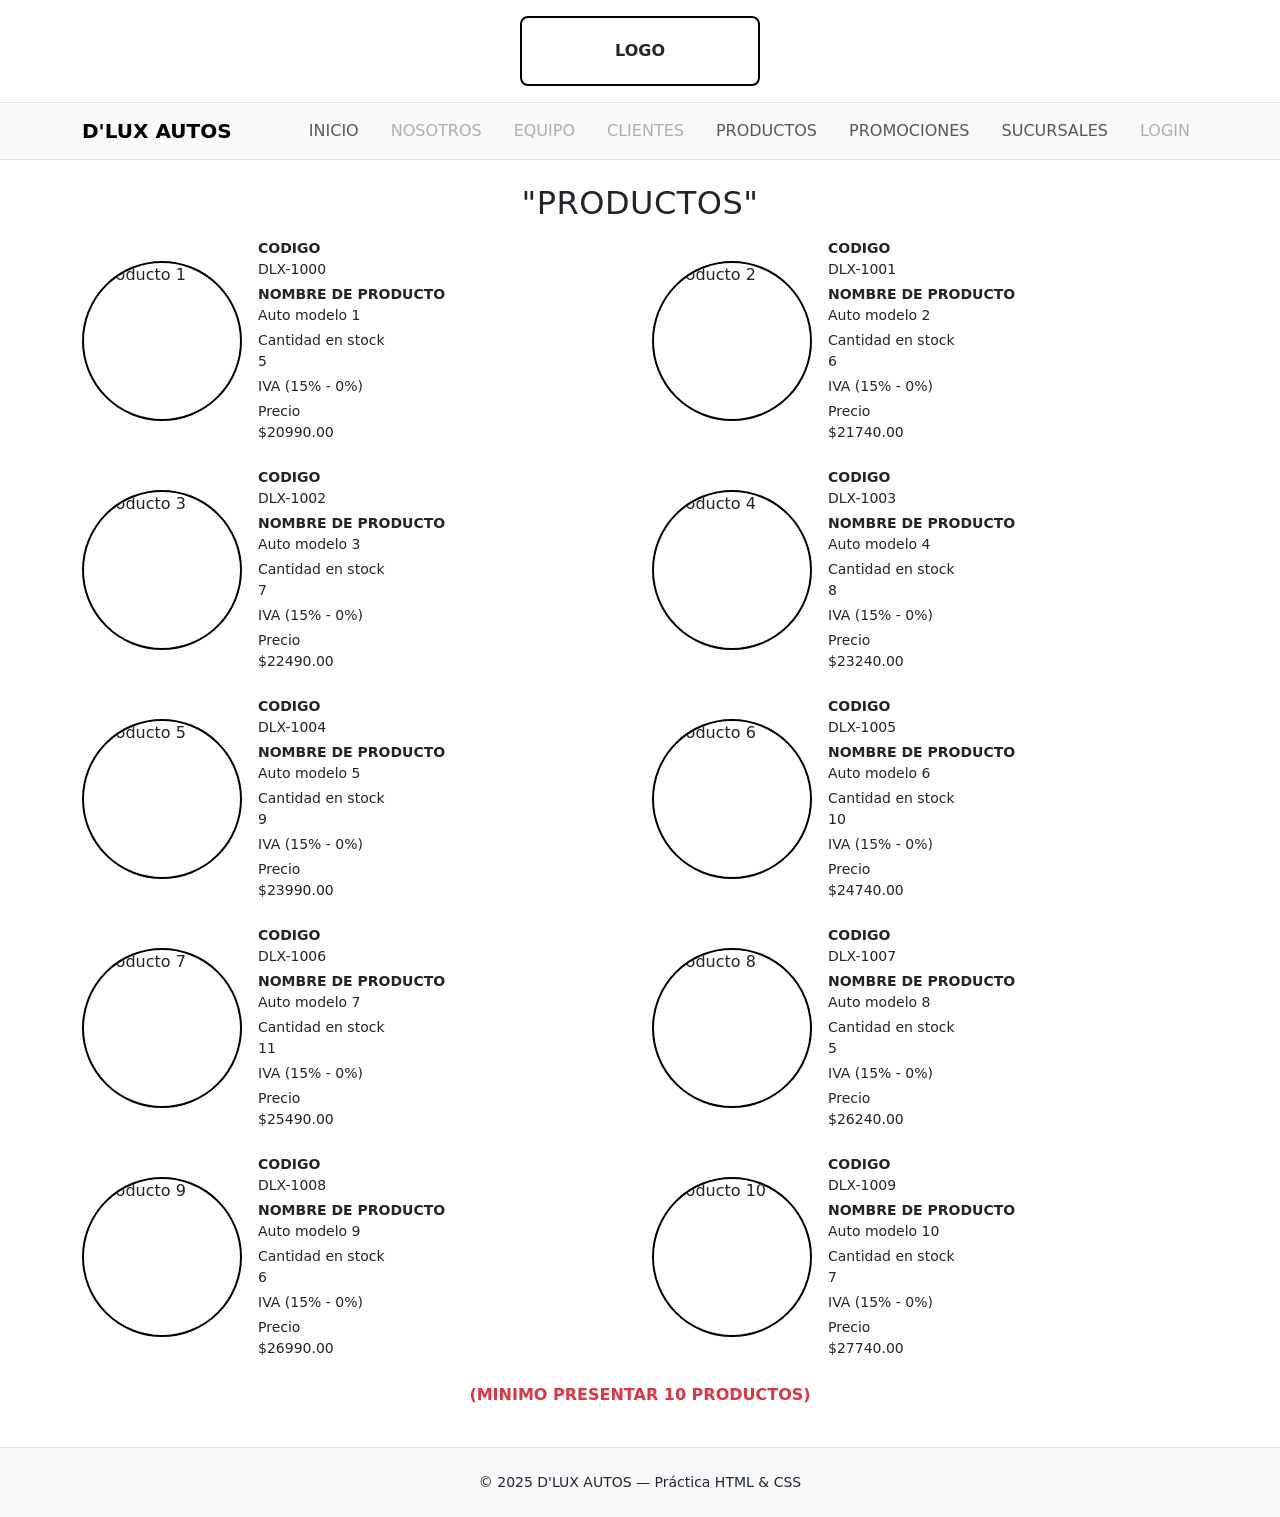
==== productos.html @ fcad5718 "Add initial HTML structure for D'LUX AUTOS website with main pages: index, productos, promociones, a" ====
<!doctype html>
<html lang="es">
<head>
  <meta charset="utf-8">
  <meta name="viewport" content="width=device-width, initial-scale=1">
  <title>D'LUX AUTOS</title>
  <link href="https://cdn.jsdelivr.net/npm/bootstrap@5.3.3/dist/css/bootstrap.min.css" rel="stylesheet">
  <link href="css/styles.css" rel="stylesheet">
</head>
<body>
<header class="py-3 text-center">
  <div class="logo-box mx-auto">LOGO</div>
</header>
<nav class="navbar navbar-expand-lg navbar-light bg-light border-top border-bottom">
  <div class="container">
    <a class="navbar-brand fw-bold" href="index.html">D'LUX AUTOS</a>
    <button class="navbar-toggler" type="button" data-bs-toggle="collapse" data-bs-target="#nav"
      aria-controls="nav" aria-expanded="false" aria-label="Toggle navigation">
      <span class="navbar-toggler-icon"></span>
    </button>
    <div class="collapse navbar-collapse" id="nav">
      <ul class="navbar-nav ms-auto gap-lg-3">
        <li class="nav-item"><a class="nav-link" href="index.html">INICIO</a></li>
        <li class="nav-item"><a class="nav-link disabled" aria-disabled="true" href="#">NOSOTROS</a></li>
        <li class="nav-item"><a class="nav-link disabled" aria-disabled="true" href="#">EQUIPO</a></li>
        <li class="nav-item"><a class="nav-link disabled" aria-disabled="true" href="#">CLIENTES</a></li>
        <li class="nav-item"><a class="nav-link" href="productos.html">PRODUCTOS</a></li>
        <li class="nav-item"><a class="nav-link" href="promociones.html">PROMOCIONES</a></li>
        <li class="nav-item"><a class="nav-link" href="sucursales.html">SUCURSALES</a></li>
        <li class="nav-item"><a class="nav-link disabled" aria-disabled="true" href="#">LOGIN</a></li>
      </ul>
    </div>
  </div>
</nav>
<main class="py-4">
<div class="container">

  <h2 class="text-center mb-3">"PRODUCTOS"</h2>
  <div class="row gy-4">

    <div class="col-lg-6 d-flex align-items-center gap-3">
      <img class="product-img flex-shrink-0" src="https://picsum.photos/seed/prod0/240" alt="Producto 1">
      <div class="small">
        <p class="mb-1"><strong>CODIGO</strong><br> DLX-1000</p>
        <p class="mb-1"><strong>NOMBRE DE PRODUCTO</strong><br> Auto modelo 1</p>
        <p class="mb-1">Cantidad en stock<br> 5</p>
        <p class="mb-1">IVA (15% - 0%)</p>
        <p class="mb-0">Precio<br> $20990.00</p>
      </div>
    </div>
    

    <div class="col-lg-6 d-flex align-items-center gap-3">
      <img class="product-img flex-shrink-0" src="https://picsum.photos/seed/prod1/240" alt="Producto 2">
      <div class="small">
        <p class="mb-1"><strong>CODIGO</strong><br> DLX-1001</p>
        <p class="mb-1"><strong>NOMBRE DE PRODUCTO</strong><br> Auto modelo 2</p>
        <p class="mb-1">Cantidad en stock<br> 6</p>
        <p class="mb-1">IVA (15% - 0%)</p>
        <p class="mb-0">Precio<br> $21740.00</p>
      </div>
    </div>
    

    <div class="col-lg-6 d-flex align-items-center gap-3">
      <img class="product-img flex-shrink-0" src="https://picsum.photos/seed/prod2/240" alt="Producto 3">
      <div class="small">
        <p class="mb-1"><strong>CODIGO</strong><br> DLX-1002</p>
        <p class="mb-1"><strong>NOMBRE DE PRODUCTO</strong><br> Auto modelo 3</p>
        <p class="mb-1">Cantidad en stock<br> 7</p>
        <p class="mb-1">IVA (15% - 0%)</p>
        <p class="mb-0">Precio<br> $22490.00</p>
      </div>
    </div>
    

    <div class="col-lg-6 d-flex align-items-center gap-3">
      <img class="product-img flex-shrink-0" src="https://picsum.photos/seed/prod3/240" alt="Producto 4">
      <div class="small">
        <p class="mb-1"><strong>CODIGO</strong><br> DLX-1003</p>
        <p class="mb-1"><strong>NOMBRE DE PRODUCTO</strong><br> Auto modelo 4</p>
        <p class="mb-1">Cantidad en stock<br> 8</p>
        <p class="mb-1">IVA (15% - 0%)</p>
        <p class="mb-0">Precio<br> $23240.00</p>
      </div>
    </div>
    

    <div class="col-lg-6 d-flex align-items-center gap-3">
      <img class="product-img flex-shrink-0" src="https://picsum.photos/seed/prod4/240" alt="Producto 5">
      <div class="small">
        <p class="mb-1"><strong>CODIGO</strong><br> DLX-1004</p>
        <p class="mb-1"><strong>NOMBRE DE PRODUCTO</strong><br> Auto modelo 5</p>
        <p class="mb-1">Cantidad en stock<br> 9</p>
        <p class="mb-1">IVA (15% - 0%)</p>
        <p class="mb-0">Precio<br> $23990.00</p>
      </div>
    </div>
    

    <div class="col-lg-6 d-flex align-items-center gap-3">
      <img class="product-img flex-shrink-0" src="https://picsum.photos/seed/prod5/240" alt="Producto 6">
      <div class="small">
        <p class="mb-1"><strong>CODIGO</strong><br> DLX-1005</p>
        <p class="mb-1"><strong>NOMBRE DE PRODUCTO</strong><br> Auto modelo 6</p>
        <p class="mb-1">Cantidad en stock<br> 10</p>
        <p class="mb-1">IVA (15% - 0%)</p>
        <p class="mb-0">Precio<br> $24740.00</p>
      </div>
    </div>
    

    <div class="col-lg-6 d-flex align-items-center gap-3">
      <img class="product-img flex-shrink-0" src="https://picsum.photos/seed/prod6/240" alt="Producto 7">
      <div class="small">
        <p class="mb-1"><strong>CODIGO</strong><br> DLX-1006</p>
        <p class="mb-1"><strong>NOMBRE DE PRODUCTO</strong><br> Auto modelo 7</p>
        <p class="mb-1">Cantidad en stock<br> 11</p>
        <p class="mb-1">IVA (15% - 0%)</p>
        <p class="mb-0">Precio<br> $25490.00</p>
      </div>
    </div>
    

    <div class="col-lg-6 d-flex align-items-center gap-3">
      <img class="product-img flex-shrink-0" src="https://picsum.photos/seed/prod7/240" alt="Producto 8">
      <div class="small">
        <p class="mb-1"><strong>CODIGO</strong><br> DLX-1007</p>
        <p class="mb-1"><strong>NOMBRE DE PRODUCTO</strong><br> Auto modelo 8</p>
        <p class="mb-1">Cantidad en stock<br> 5</p>
        <p class="mb-1">IVA (15% - 0%)</p>
        <p class="mb-0">Precio<br> $26240.00</p>
      </div>
    </div>
    

    <div class="col-lg-6 d-flex align-items-center gap-3">
      <img class="product-img flex-shrink-0" src="https://picsum.photos/seed/prod8/240" alt="Producto 9">
      <div class="small">
        <p class="mb-1"><strong>CODIGO</strong><br> DLX-1008</p>
        <p class="mb-1"><strong>NOMBRE DE PRODUCTO</strong><br> Auto modelo 9</p>
        <p class="mb-1">Cantidad en stock<br> 6</p>
        <p class="mb-1">IVA (15% - 0%)</p>
        <p class="mb-0">Precio<br> $26990.00</p>
      </div>
    </div>
    

    <div class="col-lg-6 d-flex align-items-center gap-3">
      <img class="product-img flex-shrink-0" src="https://picsum.photos/seed/prod9/240" alt="Producto 10">
      <div class="small">
        <p class="mb-1"><strong>CODIGO</strong><br> DLX-1009</p>
        <p class="mb-1"><strong>NOMBRE DE PRODUCTO</strong><br> Auto modelo 10</p>
        <p class="mb-1">Cantidad en stock<br> 7</p>
        <p class="mb-1">IVA (15% - 0%)</p>
        <p class="mb-0">Precio<br> $27740.00</p>
      </div>
    </div>
    
  </div>
  <p class="text-danger text-center mt-4 fw-bold">(MINIMO PRESENTAR 10 PRODUCTOS)</p>

</div>
</main>
<footer class="py-4 bg-light border-top">
  <div class="container text-center small">
    © 2025 D'LUX AUTOS — Práctica HTML & CSS
  </div>
</footer>
<script src="https://cdn.jsdelivr.net/npm/bootstrap@5.3.3/dist/js/bootstrap.bundle.min.js"></script>
</body>
</html>
---- css/styles.css ----
:root {
  --dlux-primary: #111827;
  --dlux-accent: #b91c1c;
}

body {
  font-family: system-ui, -apple-system, Segoe UI, Roboto, Arial, sans-serif;
}

.logo-box {
  width: 240px;
  height: 70px;
  border: 2px solid #000;
  display: flex;
  align-items: center;
  justify-content: center;
  font-weight: 700;
  border-radius: .5rem;
}

.product-img {
  width: 160px;
  height: 160px;
  border-radius: 50%;
  object-fit: cover;
  border: 2px solid #000;
}

.branch-img {
  width: 160px;
  height: 160px;
  border-radius: 50%;
  object-fit: cover;
  border: 2px solid #000;
}

h2 {
  letter-spacing: .5px;
}

/* mimic wireframe captions */
.card .ratio {
  background: #f8f9fa;
}

/* Header */
#header {
  background-color: #000;
  /* Fondo negro */
  text-align: center;
  /* Centrar contenido */
  padding: 15px 0;
  /* Espaciado arriba y abajo */
}

/* Logo */
#logo {
  width: 120px;
  /* Tamaño reducido del logo */
  height: auto;
  /* Mantiene la proporción */
  display: block;
  margin: 0 auto;
}

/* Fondo del navbar */
#navbar {
  background-color: #767475;
  /* Negro */
  border-bottom: 2px solid #FFD700;
  /* Línea dorada */
}

/* Marca de la empresa */
#navbar-brand {
  color: #FFD700;
  font-size: 20px;
  text-transform: uppercase;
}

#navbar-brand:hover {
  color: #C0C0C0;
  /* Plateado */
}

/* Lista de enlaces */
#nav-list .nav-link {
  color: #FFD700;
  font-weight: bold;
  transition: color 0.3s, border-bottom 0.3s;
}

/* Hover en enlaces */
#nav-list .nav-link:hover {
  color: #fff;
  border-bottom: 2px solid #FFD700;
}

/* Activo / Click */
#nav-list .nav-link:active {
  color: #C0C0C0;
}

/* Fondo general */
#main {
  background-color: #fff;
  /* Fondo blanco */
  padding: 40px 0;
}

/* Carrusel */
#hero img {
  border: 3px solid #FFD700;
  /* Borde dorado */
  border-radius: 25px;
  /* Más redondeado */
  box-shadow: 0 4px 15px rgba(0, 0, 0, 0.2);
}

/* Misión y Visión */
#mission,
#vision {
  margin-top: 100px;
  color: #333;
  /* Texto oscuro para contraste */
}

#mission h3,
#vision h3 {
  color: #FFD700;
  /* Títulos dorados */
  font-weight: bold;
}

#mission p,
#vision p {
  color: #555;
  /* Texto gris */
  line-height: 1.6;
}

/* Opcional: efecto hover elegante en bloques */
#mission .border,
#vision .border {
  transition: transform 0.3s, box-shadow 0.3s;
}

#mission .border:hover,
#vision .border:hover {
  transform: translateY(-5px);
  box-shadow: 0 6px 18px rgba(0, 0, 0, 0.2);
}


/* ===== Footer Base ===== */
#footer {
  background: #000;
  color: #C0C0C0;
  padding: 36px 0 16px;
  position: relative;
  overflow: hidden;
  animation: fadeUp .6s ease-out both;
}

#footer-inner {
  max-width: 1140px;
  margin: 0 auto;
  padding: 0 16px;
}

/* Borde superior dorado animado */
#footer::before {
  content: "";
  position: absolute;
  top: 0;
  left: -50%;
  width: 200%;
  height: 2px;
  background: linear-gradient(90deg, transparent, #FFD700, transparent);
  animation: sweep 4s linear infinite;
  opacity: .9;
}

/* ===== Grid ===== */
#footer-grid {
  display: grid;
  grid-template-columns: 1.2fr .8fr .9fr 1fr;
  gap: 24px;
}

@media (max-width: 992px) {
  #footer-grid {
    grid-template-columns: 1fr 1fr;
  }
}

@media (max-width: 576px) {
  #footer-grid {
    grid-template-columns: 1fr;
  }
}

/* ===== Brand ===== */
#footer-brand h4 {
  color: #FFD700;
  margin: 0 0 8px;
  letter-spacing: .5px;
}

#footer-brand p {
  margin: 0;
  color: #C0C0C0;
}

/* ===== Links ===== */
#footer-links h5,
#footer-contact h5,
#footer-social h5 {
  color: #FFD700;
  margin: 0 0 10px;
  font-size: 1.05rem;
  letter-spacing: .3px;
}

#footer-links ul,
#footer-contact ul {
  list-style: none;
  margin: 0;
  padding: 0;
}

#footer-links li {
  margin: 6px 0;
}

#footer-links a {
  color: #C0C0C0;
  text-decoration: none;
  transition: color .25s, text-shadow .25s;
}

#footer-links a:hover {
  color: #FFFFFF;
  text-shadow: 0 0 8px rgba(255, 215, 0, .6);
}

/* ===== Contacto ===== */
#footer-contact .label {
  color: #FFFFFF;
  margin-right: 6px;
}

#footer-contact a {
  color: #C0C0C0;
  text-decoration: none;
}

#footer-contact a:hover {
  color: #FFFFFF;
}

/* ===== Redes ===== */
#social-list {
  display: flex;
  gap: 12px;
  align-items: center;
  flex-wrap: wrap;
}

.social {
  width: 38px;
  height: 38px;
  display: grid;
  place-items: center;
  color: #C0C0C0;
  background: #111;
  border: 1px solid #333;
  border-radius: 50%;
  transition: transform .25s, color .25s, box-shadow .25s, border-color .25s;
}

.social:hover {
  transform: translateY(-3px) scale(1.05);
  color: #FFD700;
  border-color: #FFD700;
  box-shadow: 0 0 14px rgba(255, 215, 0, .35);
}

/* ===== Copy ===== */
#footer-copy {
  text-align: center;
  margin: 18px 0 0;
  color: #9E9E9E;
  font-size: .92rem;
  letter-spacing: .4px;
}

#footer-copy .brand {
  color: #FFD700;
}

/* ===== Animaciones ===== */
@keyframes sweep {
  0% {
    transform: translateX(-25%);
  }

  100% {
    transform: translateX(25%);
  }
}

@keyframes fadeUp {
  from {
    opacity: 0;
    transform: translateY(10px);
  }

  to {
    opacity: 1;
    transform: translateY(0);
  }
}
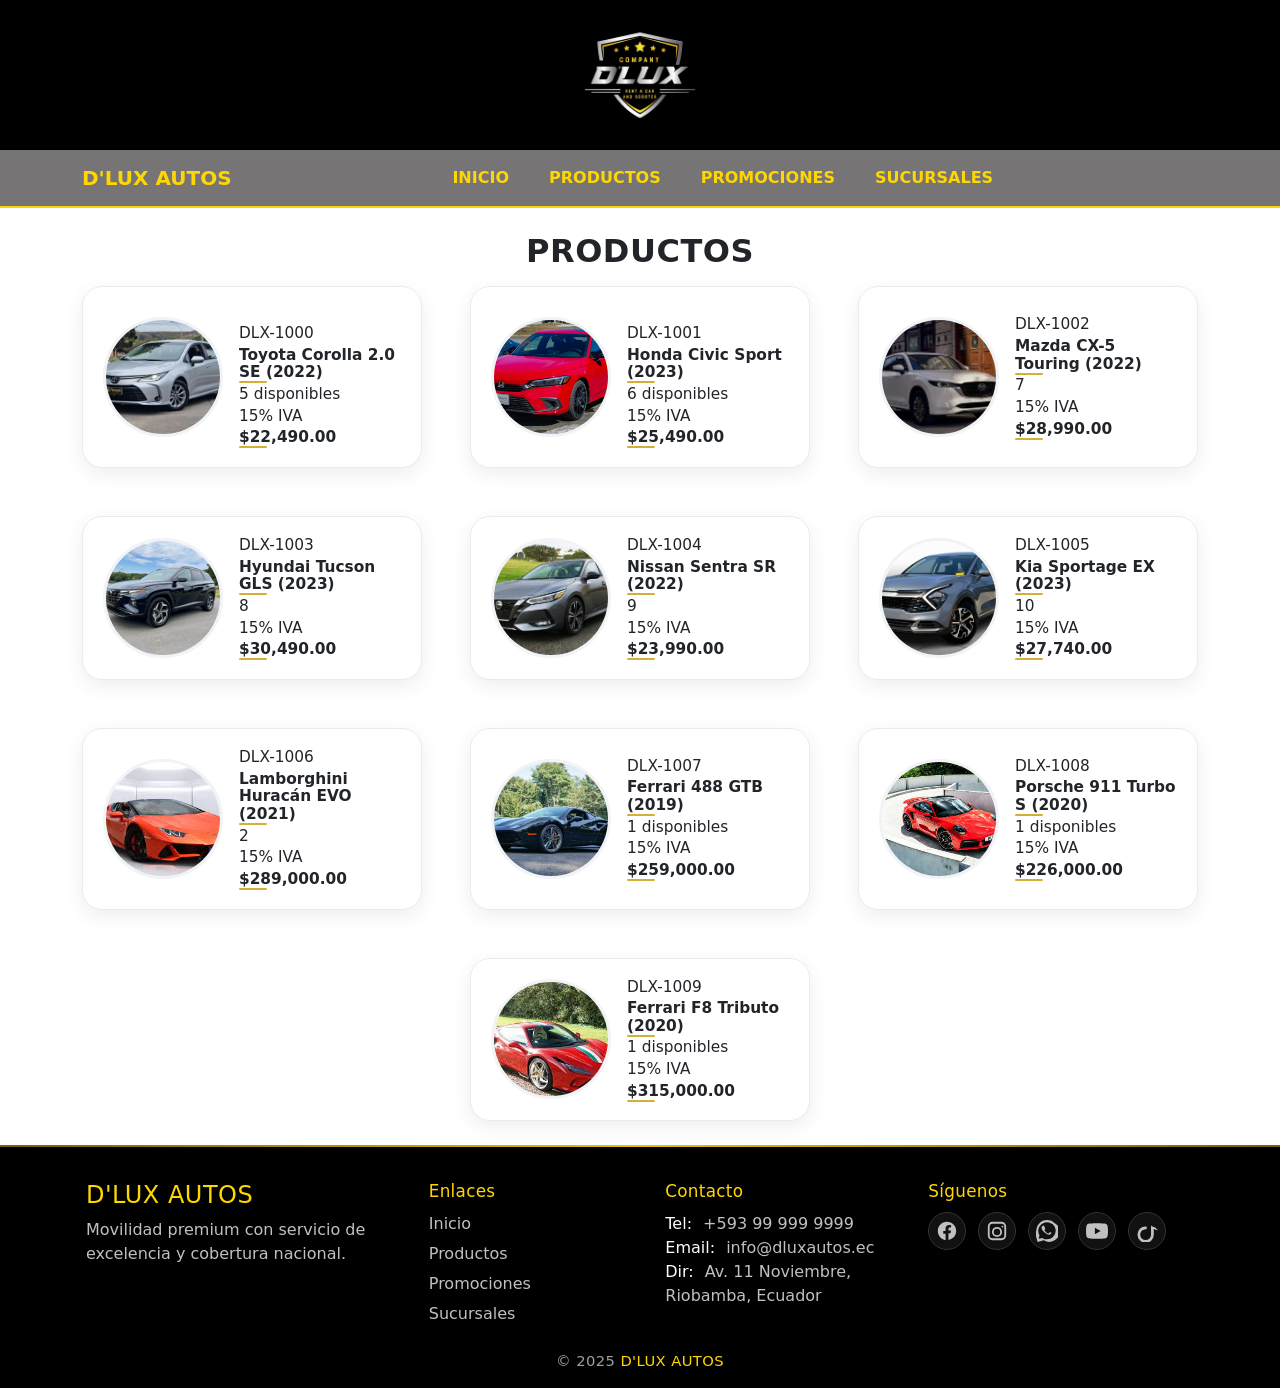
==== commit 3d565433: "Refactor code structure for improved readability and maintainability" ====
--- a/productos.html
+++ b/productos.html
@@ -1,5 +1,6 @@
 <!doctype html>
 <html lang="es">
+
 <head>
   <meta charset="utf-8">
   <meta name="viewport" content="width=device-width, initial-scale=1">
@@ -7,166 +8,240 @@
   <link href="https://cdn.jsdelivr.net/npm/bootstrap@5.3.3/dist/css/bootstrap.min.css" rel="stylesheet">
   <link href="css/styles.css" rel="stylesheet">
 </head>
+
 <body>
-<header class="py-3 text-center">
-  <div class="logo-box mx-auto">LOGO</div>
-</header>
-<nav class="navbar navbar-expand-lg navbar-light bg-light border-top border-bottom">
-  <div class="container">
-    <a class="navbar-brand fw-bold" href="index.html">D'LUX AUTOS</a>
-    <button class="navbar-toggler" type="button" data-bs-toggle="collapse" data-bs-target="#nav"
-      aria-controls="nav" aria-expanded="false" aria-label="Toggle navigation">
-      <span class="navbar-toggler-icon"></span>
-    </button>
-    <div class="collapse navbar-collapse" id="nav">
-      <ul class="navbar-nav ms-auto gap-lg-3">
-        <li class="nav-item"><a class="nav-link" href="index.html">INICIO</a></li>
-        <li class="nav-item"><a class="nav-link disabled" aria-disabled="true" href="#">NOSOTROS</a></li>
-        <li class="nav-item"><a class="nav-link disabled" aria-disabled="true" href="#">EQUIPO</a></li>
-        <li class="nav-item"><a class="nav-link disabled" aria-disabled="true" href="#">CLIENTES</a></li>
-        <li class="nav-item"><a class="nav-link" href="productos.html">PRODUCTOS</a></li>
-        <li class="nav-item"><a class="nav-link" href="promociones.html">PROMOCIONES</a></li>
-        <li class="nav-item"><a class="nav-link" href="sucursales.html">SUCURSALES</a></li>
-        <li class="nav-item"><a class="nav-link disabled" aria-disabled="true" href="#">LOGIN</a></li>
-      </ul>
-    </div>
-  </div>
-</nav>
-<main class="py-4">
-<div class="container">
-
-  <h2 class="text-center mb-3">"PRODUCTOS"</h2>
-  <div class="row gy-4">
-
-    <div class="col-lg-6 d-flex align-items-center gap-3">
-      <img class="product-img flex-shrink-0" src="https://picsum.photos/seed/prod0/240" alt="Producto 1">
-      <div class="small">
-        <p class="mb-1"><strong>CODIGO</strong><br> DLX-1000</p>
-        <p class="mb-1"><strong>NOMBRE DE PRODUCTO</strong><br> Auto modelo 1</p>
-        <p class="mb-1">Cantidad en stock<br> 5</p>
-        <p class="mb-1">IVA (15% - 0%)</p>
-        <p class="mb-0">Precio<br> $20990.00</p>
+  <header id="header">
+    <img src="icons/logo.jpg" alt="D'LUX AUTOS" id="logo">
+  </header>
+  <nav id="navbar" class="navbar navbar-expand-lg">
+    <div class="container">
+      <a id="navbar-brand" class="navbar-brand fw-bold" href="index.html">D'LUX AUTOS</a>
+      <button class="navbar-toggler" type="button" data-bs-toggle="collapse" data-bs-target="#nav" aria-controls="nav"
+        aria-expanded="false" aria-label="Toggle navigation">
+        <span class="navbar-toggler-icon"></span>
+      </button>
+      <div class="collapse navbar-collapse" id="nav">
+        <ul id="nav-list" class="navbar-nav mx-auto gap-lg-4">
+          <li class="nav-item"><a class="nav-link" href="index.html">INICIO</a></li>
+          <li class="nav-item"><a class="nav-link" href="productos.html">PRODUCTOS</a></li>
+          <li class="nav-item"><a class="nav-link" href="promociones.html">PROMOCIONES</a></li>
+          <li class="nav-item"><a class="nav-link" href="sucursales.html">SUCURSALES</a></li>
+        </ul>
       </div>
     </div>
-    
+  </nav>
+  <main class="py-4">
+    <div class="container">
+      <h2 class="text-center mb-3">PRODUCTOS</h2>
+      <div class="row g-5">
+        <div class="col-md-4">
+          <div class="product-item">
+            <a href="img/productos/corolla.jpg" target="_blank" rel="noopener">
+              <img class="product-img" src="img/productos/1.jpg" alt="Toyota Corolla 2.0 SE 2022">
+            </a>
+            <div class="small">
+              <p class="mb-1"><br> DLX-1000</p>
+              <p class="mb-1"><strong>Toyota Corolla 2.0 SE (2022)</strong></p>
+              <p class="mb-1">5 disponibles</p>
+              <p class="mb-1">15% IVA</p>
+              <p class="mb-0"> <strong>$22,490.00</strong></p>
+            </div>
+          </div>
+        </div>
+        <div class="col-md-4">
+          <div class="product-item">
+            <a href="img/productos/civic.jpg" target="_blank" rel="noopener">
+              <img class="product-img" src="img/productos/2.jpg" alt="Honda Civic Sport 2023">
+            </a>
+            <div class="small">
+              <p class="mb-1"><br> DLX-1001</p>
+              <p class="mb-1"><strong>Honda Civic Sport (2023)</strong></p>
+              <p class="mb-1">6 disponibles</p>
+              <p class="mb-1">15% IVA</p>
+              <p class="mb-0"><strong>$25,490.00</strong></p>
+            </div>
+          </div>
+        </div>
+        <div class="col-md-4">
+          <div class="product-item">
+            <a href="img/productos/cx5.jpg" target="_blank" rel="noopener">
+              <img class="product-img" src="img/productos/3.jpg" alt="Mazda CX-5 Touring 2022">
+            </a>
+            <div class="small">
+              <p class="mb-1">DLX-1002</p>
+              <p class="mb-1"><strong>Mazda CX-5 Touring (2022)</strong></p>
+              <p class="mb-1"> 7</p>
+              <p class="mb-1">15% IVA</p>
+              <p class="mb-0"><strong>$28,990.00</strong></p>
+            </div>
+          </div>
+        </div>
+        <div class="col-md-4">
+          <div class="product-item">
+            <a href="img/productos/tucson.jpg" target="_blank" rel="noopener">
+              <img class="product-img" src="img/productos/4.jpg" alt="Hyundai Tucson GLS 2023">
+            </a>
+            <div class="small">
+              <p class="mb-1">DLX-1003</p>
+              <p class="mb-1"><strong>Hyundai Tucson GLS (2023)</strong></p>
+              <p class="mb-1"> 8</p>
+              <p class="mb-1">15% IVA</p>
+              <p class="mb-0"><strong>$30,490.00</strong></p>
+            </div>
+          </div>
+        </div>
+        <div class="col-md-4">
+          <div class="product-item">
+            <a href="img/productos/sentra.jpg" target="_blank" rel="noopener">
+              <img class="product-img" src="img/productos/5.jpg" alt="Nissan Sentra SR 2022">
+            </a>
+            <div class="small">
+              <p class="mb-1">DLX-1004</p>
+              <p class="mb-1"><strong>Nissan Sentra SR (2022)</strong></p>
+              <p class="mb-1"> 9</p>
+              <p class="mb-1">15% IVA</p>
+              <p class="mb-0"><strong>$23,990.00</strong></p>
+            </div>
+          </div>
+        </div>
+        <div class="col-md-4">
+          <div class="product-item">
+            <a href="img/productos/sportage.jpg" target="_blank" rel="noopener">
+              <img class="product-img" src="img/productos/6.jpg" alt="Kia Sportage EX 2023">
+            </a>
+            <div class="small">
+              <p class="mb-1">DLX-1005</p>
+              <p class="mb-1"><strong>Kia Sportage EX (2023)</strong></p>
+              <p class="mb-1"> 10</p>
+              <p class="mb-1">15% IVA</p>
+              <p class="mb-0"><strong>$27,740.00</strong></p>
+            </div>
+          </div>
+        </div>
+        <div class="col-md-4">
+          <div class="product-item">
+            <a href="img/productos/huracan.jpg" target="_blank" rel="noopener">
+              <img class="product-img" src="img/productos/7.jpg" alt="Lamborghini Huracán EVO 2021">
+            </a>
+            <div class="small">
+              <p class="mb-1">DLX-1006</p>
+              <p class="mb-1"><strong>Lamborghini Huracán EVO (2021)</strong></p>
+              <p class="mb-1"> 2</p>
+              <p class="mb-1">15% IVA</p>
+              <p class="mb-0"><strong>$289,000.00</strong></p>
+            </div>
+          </div>
+        </div>
+        <div class="col-md-4">
+          <div class="product-item">
+            <a href="img/productos/488gtb.jpg" target="_blank" rel="noopener">
+              <img class="product-img" src="img/productos/8.jpg" alt="Ferrari 488 GTB 2019">
+            </a>
+            <div class="small">
+              <p class="mb-1">DLX-1007</p>
+              <p class="mb-1"><strong>Ferrari 488 GTB (2019)</strong><br> </p>
+              <p class="mb-1"> 1 disponibles</p>
+              <p class="mb-1">15% IVA</p>
+              <p class="mb-0"><strong>$259,000.00</strong></p>
+            </div>
+          </div>
+        </div>
+        <div class="col-md-4">
+          <div class="product-item">
+            <a href="img/productos/911turbo.jpg" target="_blank" rel="noopener">
+              <img class="product-img" src="img/productos/9.jpg" alt="Porsche 911 Turbo S 2020">
+            </a>
+            <div class="small">
+              <p class="mb-1">DLX-1008</p>
+              <p class="mb-1"><strong>Porsche 911 Turbo S (2020)</strong><br> </p>
+              <p class="mb-1">1 disponibles</p>
+              <p class="mb-1">15% IVA</p>
+              <p class="mb-0"> <strong>$226,000.00</strong></p>
+            </div>
+          </div>
+        </div>
+        <div class="col-md-4 offset-md-4">
+          <div class="product-item">
+            <a href="img/productos/f8tributo.jpg" target="_blank" rel="noopener">
+              <img class="product-img" src="img/productos/10.jpg" alt="Ferrari F8 Tributo 2020">
+            </a>
+            <div class="small">
+              <p class="mb-1">DLX-1009</p>
+              <p class="mb-1"><strong>Ferrari F8 Tributo (2020)</strong></p>
+              <p class="mb-1">1 disponibles</p>
+              <p class="mb-1">15% IVA</p>
+              <p class="mb-0"><strong>$315,000.00</strong></p>
+            </div>
+          </div>
+        </div>
+      </div>
+  </main>
+  <footer id="footer">
+    <div id="footer-inner" class="container">
+      <div id="footer-grid">
+        <div id="footer-brand">
+          <h4>D'LUX AUTOS</h4>
+          <p>Movilidad premium con servicio de excelencia y cobertura nacional.</p>
+        </div>
+        <nav id="footer-links">
+          <h5>Enlaces</h5>
+          <ul>
+            <li><a href="index.html">Inicio</a></li>
+            <li><a href="productos.html">Productos</a></li>
+            <li><a href="promociones.html">Promociones</a></li>
+            <li><a href="sucursales.html">Sucursales</a></li>
+          </ul>
+        </nav>
+        <div id="footer-contact">
+          <h5>Contacto</h5>
+          <ul>
+            <li><span class="label">Tel:</span> <a href="tel:+593999999999">+593 99 999 9999</a></li>
+            <li><span class="label">Email:</span> <a href="mailto:info@dluxautos.ec">info@dluxautos.ec</a></li>
+            <li><span class="label">Dir:</span> Av. 11 Noviembre, Riobamba, Ecuador</li>
+          </ul>
+        </div>
+        <div id="footer-social">
+          <h5>Síguenos</h5>
+          <div id="social-list">
+            <a class="social" href="#" aria-label="Facebook">
+              <svg viewBox="0 0 24 24" width="22" height="22" fill="currentColor" aria-hidden="true">
+                <path
+                  d="M22 12.06C22 6.48 17.52 2 11.94 2S2 6.48 2 12.06c0 5.02 3.66 9.18 8.44 9.98v-7.06H7.9v-2.92h2.54V9.41c0-2.5 1.49-3.88 3.77-3.88 1.09 0 2.22.2 2.22.2v2.45h-1.25c-1.23 0-1.62.76-1.62 1.54v1.86h2.76l-.44 2.92h-2.32v7.06C18.34 21.24 22 17.08 22 12.06z" />
+              </svg>
+            </a>
+            <a class="social" href="#" aria-label="Instagram">
+              <svg viewBox="0 0 24 24" width="22" height="22" fill="currentColor" aria-hidden="true">
+                <path
+                  d="M7 2h10a5 5 0 0 1 5 5v10a5 5 0 0 1-5 5H7a5 5 0 0 1-5-5V7a5 5 0 0 1 5-5zm10 2H7a3 3 0 0 0-3 3v10a3 3 0 0 0 3 3h10a3 3 0 0 0 3-3V7a3 3 0 0 0-3-3zm-5 3.5A5.5 5.5 0 1 1 6.5 13 5.51 5.51 0 0 1 12 7.5zm0 2A3.5 3.5 0 1 0 15.5 13 3.5 3.5 0 0 0 12 9.5zM18 6.2a1 1 0 1 1-1 1 1 1 0 0 1 1-1z" />
+              </svg>
+            </a>
+            <a class="social" href="#" aria-label="WhatsApp">
+              <svg viewBox="0 0 24 24" width="22" height="22" fill="currentColor" aria-hidden="true">
+                <path
+                  d="M20.5 3.5A11.43 11.43 0 0 0 12 0a11.7 11.7 0 0 0-11.7 11.7A11.5 11.5 0 0 0 0 17.4L1.7 24l6.8-1.8a11.7 11.7 0 0 0 17.5-10.5 11.4 11.4 0 0 0-5.5-8.2zM12 21.1a9.4 9.4 0 0 1-4.8-1.3l-.3-.2-4 .9.9-3.9-.2-.3A9.5 9.5 0 1 1 21.5 12 9.5 9.5 0 0 1 12 21.1zm5-6.9c-.3-.2-1.6-.8-1.8-.8s-.4-.1-.6.2-.7.8-.8 1-.3.2-.6.1a7.7 7.7 0 0 1-2.3-1.4 8.7 8.7 0 0 1-1.6-2c-.2-.3 0-.5.1-.7s.3-.4.4-.6a2.2 2.2 0 0 0 .2-.6.6.6 0 0 0-.1-.6c-.2-.2-.6-1.4-.9-2s-.5-.5-.7-.5h-.6a1 1 0 0 0-.7.3 2.9 2.9 0 0 0-.9 2.1 5 5 0 0 0 1 2.6 11.5 11.5 0 0 0 4.5 4 15.4 15.4 0 0 0 1.5.6 3.6 3.6 0 0 0 1.6.1 2.7 2.7 0 0 0 1.8-1.3 2.3 2.3 0 0 0 .2-1.3c-.1-.2-.3-.2-.6-.4z" />
+              </svg>
+            </a>
+            <a class="social" href="#" aria-label="YouTube">
+              <svg viewBox="0 0 24 24" width="22" height="22" fill="currentColor" aria-hidden="true">
+                <path
+                  d="M23.5 6.2a3 3 0 0 0-2.1-2.1C19 3.5 12 3.5 12 3.5s-7 0-9.4.6A3 3 0 0 0 .5 6.2 31.6 31.6 0 0 0 0 12a31.6 31.6 0 0 0 .5 5.8 3 3 0 0 0 2.1 2.1C5 20.5 12 20.5 12 20.5s7 0 9.4-.6a3 3 0 0 0 2.1-2.1A31.6 31.6 0 0 0 24 12a31.6 31.6 0 0 0-.5-5.8zM9.7 15.5v-7l6.3 3.5-6.3 3.5z" />
+              </svg>
+            </a>
+            <a class="social" href="#" aria-label="TikTok">
+              <svg viewBox="0 0 24 24" width="22" height="22" fill="currentColor" aria-hidden="true">
+                <path
+                  d="M21 8.1a7 7 0 0 1-4.6-2V16a5.9 5.9 0 1 1-5.9-5.9 6 6 0 0 1 1.1.1V7.1a9.6 9.6 0 0 0-1.1-.1A8.9 8.9 0 1 0 19.4 16V9.9a10 10 0 0 0 4.6 1.2z" />
+              </svg>
+            </a>
+          </div>
+        </div>
+      </div>
+      <p id="footer-copy">
+        © 2025 <span class="brand">D'LUX AUTOS</span>
+      </p>
+    </div>
+  </footer>
+  <script src="https://cdn.jsdelivr.net/npm/bootstrap@5.3.3/dist/js/bootstrap.bundle.min.js"></script>
+</body>
 
-    <div class="col-lg-6 d-flex align-items-center gap-3">
-      <img class="product-img flex-shrink-0" src="https://picsum.photos/seed/prod1/240" alt="Producto 2">
-      <div class="small">
-        <p class="mb-1"><strong>CODIGO</strong><br> DLX-1001</p>
-        <p class="mb-1"><strong>NOMBRE DE PRODUCTO</strong><br> Auto modelo 2</p>
-        <p class="mb-1">Cantidad en stock<br> 6</p>
-        <p class="mb-1">IVA (15% - 0%)</p>
-        <p class="mb-0">Precio<br> $21740.00</p>
-      </div>
-    </div>
-    
-
-    <div class="col-lg-6 d-flex align-items-center gap-3">
-      <img class="product-img flex-shrink-0" src="https://picsum.photos/seed/prod2/240" alt="Producto 3">
-      <div class="small">
-        <p class="mb-1"><strong>CODIGO</strong><br> DLX-1002</p>
-        <p class="mb-1"><strong>NOMBRE DE PRODUCTO</strong><br> Auto modelo 3</p>
-        <p class="mb-1">Cantidad en stock<br> 7</p>
-        <p class="mb-1">IVA (15% - 0%)</p>
-        <p class="mb-0">Precio<br> $22490.00</p>
-      </div>
-    </div>
-    
-
-    <div class="col-lg-6 d-flex align-items-center gap-3">
-      <img class="product-img flex-shrink-0" src="https://picsum.photos/seed/prod3/240" alt="Producto 4">
-      <div class="small">
-        <p class="mb-1"><strong>CODIGO</strong><br> DLX-1003</p>
-        <p class="mb-1"><strong>NOMBRE DE PRODUCTO</strong><br> Auto modelo 4</p>
-        <p class="mb-1">Cantidad en stock<br> 8</p>
-        <p class="mb-1">IVA (15% - 0%)</p>
-        <p class="mb-0">Precio<br> $23240.00</p>
-      </div>
-    </div>
-    
-
-    <div class="col-lg-6 d-flex align-items-center gap-3">
-      <img class="product-img flex-shrink-0" src="https://picsum.photos/seed/prod4/240" alt="Producto 5">
-      <div class="small">
-        <p class="mb-1"><strong>CODIGO</strong><br> DLX-1004</p>
-        <p class="mb-1"><strong>NOMBRE DE PRODUCTO</strong><br> Auto modelo 5</p>
-        <p class="mb-1">Cantidad en stock<br> 9</p>
-        <p class="mb-1">IVA (15% - 0%)</p>
-        <p class="mb-0">Precio<br> $23990.00</p>
-      </div>
-    </div>
-    
-
-    <div class="col-lg-6 d-flex align-items-center gap-3">
-      <img class="product-img flex-shrink-0" src="https://picsum.photos/seed/prod5/240" alt="Producto 6">
-      <div class="small">
-        <p class="mb-1"><strong>CODIGO</strong><br> DLX-1005</p>
-        <p class="mb-1"><strong>NOMBRE DE PRODUCTO</strong><br> Auto modelo 6</p>
-        <p class="mb-1">Cantidad en stock<br> 10</p>
-        <p class="mb-1">IVA (15% - 0%)</p>
-        <p class="mb-0">Precio<br> $24740.00</p>
-      </div>
-    </div>
-    
-
-    <div class="col-lg-6 d-flex align-items-center gap-3">
-      <img class="product-img flex-shrink-0" src="https://picsum.photos/seed/prod6/240" alt="Producto 7">
-      <div class="small">
-        <p class="mb-1"><strong>CODIGO</strong><br> DLX-1006</p>
-        <p class="mb-1"><strong>NOMBRE DE PRODUCTO</strong><br> Auto modelo 7</p>
-        <p class="mb-1">Cantidad en stock<br> 11</p>
-        <p class="mb-1">IVA (15% - 0%)</p>
-        <p class="mb-0">Precio<br> $25490.00</p>
-      </div>
-    </div>
-    
-
-    <div class="col-lg-6 d-flex align-items-center gap-3">
-      <img class="product-img flex-shrink-0" src="https://picsum.photos/seed/prod7/240" alt="Producto 8">
-      <div class="small">
-        <p class="mb-1"><strong>CODIGO</strong><br> DLX-1007</p>
-        <p class="mb-1"><strong>NOMBRE DE PRODUCTO</strong><br> Auto modelo 8</p>
-        <p class="mb-1">Cantidad en stock<br> 5</p>
-        <p class="mb-1">IVA (15% - 0%)</p>
-        <p class="mb-0">Precio<br> $26240.00</p>
-      </div>
-    </div>
-    
-
-    <div class="col-lg-6 d-flex align-items-center gap-3">
-      <img class="product-img flex-shrink-0" src="https://picsum.photos/seed/prod8/240" alt="Producto 9">
-      <div class="small">
-        <p class="mb-1"><strong>CODIGO</strong><br> DLX-1008</p>
-        <p class="mb-1"><strong>NOMBRE DE PRODUCTO</strong><br> Auto modelo 9</p>
-        <p class="mb-1">Cantidad en stock<br> 6</p>
-        <p class="mb-1">IVA (15% - 0%)</p>
-        <p class="mb-0">Precio<br> $26990.00</p>
-      </div>
-    </div>
-    
-
-    <div class="col-lg-6 d-flex align-items-center gap-3">
-      <img class="product-img flex-shrink-0" src="https://picsum.photos/seed/prod9/240" alt="Producto 10">
-      <div class="small">
-        <p class="mb-1"><strong>CODIGO</strong><br> DLX-1009</p>
-        <p class="mb-1"><strong>NOMBRE DE PRODUCTO</strong><br> Auto modelo 10</p>
-        <p class="mb-1">Cantidad en stock<br> 7</p>
-        <p class="mb-1">IVA (15% - 0%)</p>
-        <p class="mb-0">Precio<br> $27740.00</p>
-      </div>
-    </div>
-    
-  </div>
-  <p class="text-danger text-center mt-4 fw-bold">(MINIMO PRESENTAR 10 PRODUCTOS)</p>
-
-</div>
-</main>
-<footer class="py-4 bg-light border-top">
-  <div class="container text-center small">
-    © 2025 D'LUX AUTOS — Práctica HTML & CSS
-  </div>
-</footer>
-<script src="https://cdn.jsdelivr.net/npm/bootstrap@5.3.3/dist/js/bootstrap.bundle.min.js"></script>
-</body>
-</html>
+</html>
--- a/css/styles.css
+++ b/css/styles.css
@@ -320,4 +320,353 @@
     opacity: 1;
     transform: translateY(0);
   }
-}+}
+
+/* === Carrusel tamaño uniforme con recorte === */
+#hero {
+  border: 3px solid #FFD700;
+  border-radius: 25px;
+  overflow: hidden;
+  box-shadow: 0 4px 15px rgba(0, 0, 0, 0.2);
+}
+
+/* Alto consistente usando aspect-ratio (moderno) */
+#hero .carousel-inner,
+#hero .carousel-item {
+  aspect-ratio: 21 / 7;
+}
+
+/* Fallback si el navegador no soporta aspect-ratio */
+@supports not (aspect-ratio: 1 / 1) {
+  #hero .carousel-item {
+    height: 420px;
+  }
+}
+
+/* Las imágenes llenan el área y se recortan sin deformar */
+#hero .carousel-item>img {
+  width: 100%;
+  height: 100%;
+  object-fit: cover;
+  object-position: center;
+  display: block;
+  border: 0;
+  border-radius: 0;
+}
+
+/* Ajustes responsivos de altura (si usas el fallback) */
+@media (max-width: 992px) {
+  @supports not (aspect-ratio: 1 / 1) {
+    #hero .carousel-item {
+      height: 360px;
+    }
+  }
+}
+
+@media (max-width: 576px) {
+  @supports not (aspect-ratio: 1 / 1) {
+    #hero .carousel-item {
+      height: 260px;
+    }
+  }
+}
+
+
+
+/* PROMOCIONES*/
+
+/* ===== Sección PROMOCIONES ===== */
+#promos-main {
+  background: #fff;
+  /* fondo blanco */
+  padding: 40px 0;
+}
+
+#promos-title {
+  color: #111;
+  letter-spacing: .5px;
+  animation: fadeDown .6s ease-out both;
+}
+
+#promos-grid>[class*="col-"] {
+  /* animación de aparición escalonada */
+  animation: cardIn .5s ease-out both;
+}
+
+#promos-grid>[class*="col-"]:nth-child(1) {
+  animation-delay: .05s;
+}
+
+#promos-grid>[class*="col-"]:nth-child(2) {
+  animation-delay: .10s;
+}
+
+#promos-grid>[class*="col-"]:nth-child(3) {
+  animation-delay: .15s;
+}
+
+#promos-grid>[class*="col-"]:nth-child(4) {
+  animation-delay: .20s;
+}
+
+#promos-grid>[class*="col-"]:nth-child(5) {
+  animation-delay: .25s;
+}
+
+#promos-grid>[class*="col-"]:nth-child(6) {
+  animation-delay: .30s;
+}
+
+#promos-grid>[class*="col-"]:nth-child(7) {
+  animation-delay: .35s;
+}
+
+/* Tarjeta de promo */
+.promo-card {
+  background: #fff;
+  border: 2px solid #eaeaea;
+  border-radius: 22px;
+  /* redondeado base */
+  box-shadow: 0 6px 18px rgba(0, 0, 0, .06);
+  transition: transform .25s ease, box-shadow .25s ease, border-color .25s ease, border-radius .25s ease;
+  overflow: hidden;
+  /* recorta el media redondeado */
+}
+
+/* Hover con borde dorado y más redondeado */
+.promo-card:hover {
+  transform: translateY(-6px);
+  border-color: #FFD700;
+  /* dorado */
+  box-shadow: 0 12px 28px rgba(0, 0, 0, .12);
+  border-radius: 28px;
+  /* ¡más redondo al hover! */
+}
+
+/* Cuerpo */
+.promo-body {
+  padding: 16px;
+}
+
+/* Título y precio */
+.promo-title {
+  color: #111;
+  font-weight: 700;
+  margin-bottom: 6px;
+  letter-spacing: .3px;
+}
+
+.promo-price {
+  color: #444;
+  margin-bottom: 14px;
+}
+
+/* Contenedor de imagen con tamaño uniforme */
+.promo-media {
+  border: 2px solid #eee;
+  border-radius: 18px;
+  overflow: hidden;
+  position: relative;
+  /* Relación 4:3 consistente */
+  aspect-ratio: 4 / 3;
+}
+
+/* Fallback si no hay aspect-ratio */
+@supports not (aspect-ratio: 4 / 3) {
+  .promo-media {
+    height: 220px;
+  }
+}
+
+/* Imagen siempre a un tamaño uniforme y recortada */
+.promo-media img {
+  width: 100%;
+  height: 100%;
+  object-fit: cover;
+  /* recorte centrado */
+  object-position: center;
+  display: block;
+  transition: transform .35s ease;
+}
+
+/* Efecto zoom sutil en hover */
+.promo-card:hover .promo-media img {
+  transform: scale(1.05);
+}
+
+/* Animaciones clave */
+@keyframes cardIn {
+  from {
+    opacity: 0;
+    transform: translateY(8px);
+  }
+
+  to {
+    opacity: 1;
+    transform: translateY(0);
+  }
+}
+
+@keyframes fadeDown {
+  from {
+    opacity: 0;
+    transform: translateY(-8px);
+  }
+
+  to {
+    opacity: 1;
+    transform: translateY(0);
+  }
+}
+
+/* Accesibilidad: respeta reduce motion */
+@media (prefers-reduced-motion: reduce) {
+
+  #promos-grid>[class*="col-"],
+  .promo-card,
+  .promo-media img,
+  #promos-title {
+    animation: none !important;
+    transition: none !important;
+  }
+}
+
+
+
+/* Botón de Oferta en Promociones */
+.promo-offer-btn {
+  background: #ff0004;
+  /* Dorado */
+  color: #111;
+  /* Texto oscuro */
+  font-weight: bold;
+  font-size: 0.9rem;
+  padding: 10px 20px;
+  border: none;
+  border-radius: 25px;
+  /* Bien redondeado */
+  cursor: pointer;
+  transition: all 0.3s ease;
+  box-shadow: 0 4px 10px rgba(0, 0, 0, 0.15);
+}
+
+.promo-offer-btn:hover {
+  background: #111;
+  /* Negro */
+  color: #FFD700;
+  /* Dorado */
+  transform: scale(1.05);
+  /* Zoom sutil */
+  box-shadow: 0 6px 16px rgba(0, 0, 0, 0.25);
+}
+
+.promo-offer-btn:active {
+  transform: scale(0.97);
+  /* efecto click */
+}
+
+/* ====== Productos (tarjeta horizontal con imagen circular) ====== */
+
+:root {
+  --card-bg: #ffffff;
+  --card-bd: #e9ecef;
+  --card-shadow: 0 6px 20px rgba(0, 0, 0, .07);
+  --card-shadow-hover: 0 10px 28px rgba(0, 0, 0, .12);
+  --accent: #d4af37;
+  /* dorado sutil para detalles DLUX */
+}
+
+h2 {
+  letter-spacing: .5px;
+  font-weight: 800;
+  text-transform: uppercase;
+}
+
+/* Tarjeta */
+.product-item {
+  display: flex;
+  align-items: center;
+  gap: 1rem;
+  padding: 1.25rem;
+  background: var(--card-bg);
+  border: 1px solid var(--card-bd);
+  border-radius: 20px;
+  box-shadow: var(--card-shadow);
+  transition: .25s ease;
+  height: 100%;
+}
+
+/* Interacción */
+.product-item:hover {
+  transform: translateY(-3px);
+  box-shadow: var(--card-shadow-hover);
+  border-color: #dee2e6;
+}
+
+/* Imagen circular */
+.product-img {
+  width: 120px;
+  height: 120px;
+  border-radius: 50%;
+  object-fit: cover;
+  display: block;
+  border: 3px solid #f1f3f5;
+  transition: transform .25s ease;
+}
+
+.product-item:hover .product-img {
+  transform: scale(1.03);
+}
+
+/* Texto */
+.product-item .small {
+  margin: 0;
+  line-height: 1.15;
+  font-size: .96rem;
+}
+
+/* Etiquetas CODIGO / NOMBRE con detalle dorado */
+.product-item .small strong {
+  font-weight: 800;
+  position: relative;
+}
+
+.product-item .small strong::after {
+  content: "";
+  position: absolute;
+  left: 0;
+  bottom: -2px;
+  width: 28px;
+  height: 2px;
+  background: var(--accent);
+  border-radius: 2px;
+}
+
+/* Enlaces imagen sin subrayado */
+.product-item a {
+  text-decoration: none;
+}
+
+/* Responsive: en pantallas chicas la tarjeta se apila vertical */
+@media (max-width: 575.98px) {
+  .product-item {
+    flex-direction: column;
+    text-align: center;
+  }
+
+  .product-img {
+    width: 140px;
+    height: 140px;
+  }
+}
+
+/* Ajuste visual de la grilla (espaciados ya con g-5) */
+.row.g-5>[class*="col-"] {
+  display: flex;
+}
+
+.row.g-5>[class*="col-"]>.product-item {
+  width: 100%;
+}
+
+/* Tip extra: si alguna imagen no está 1:1 se verá bien por object-fit */
